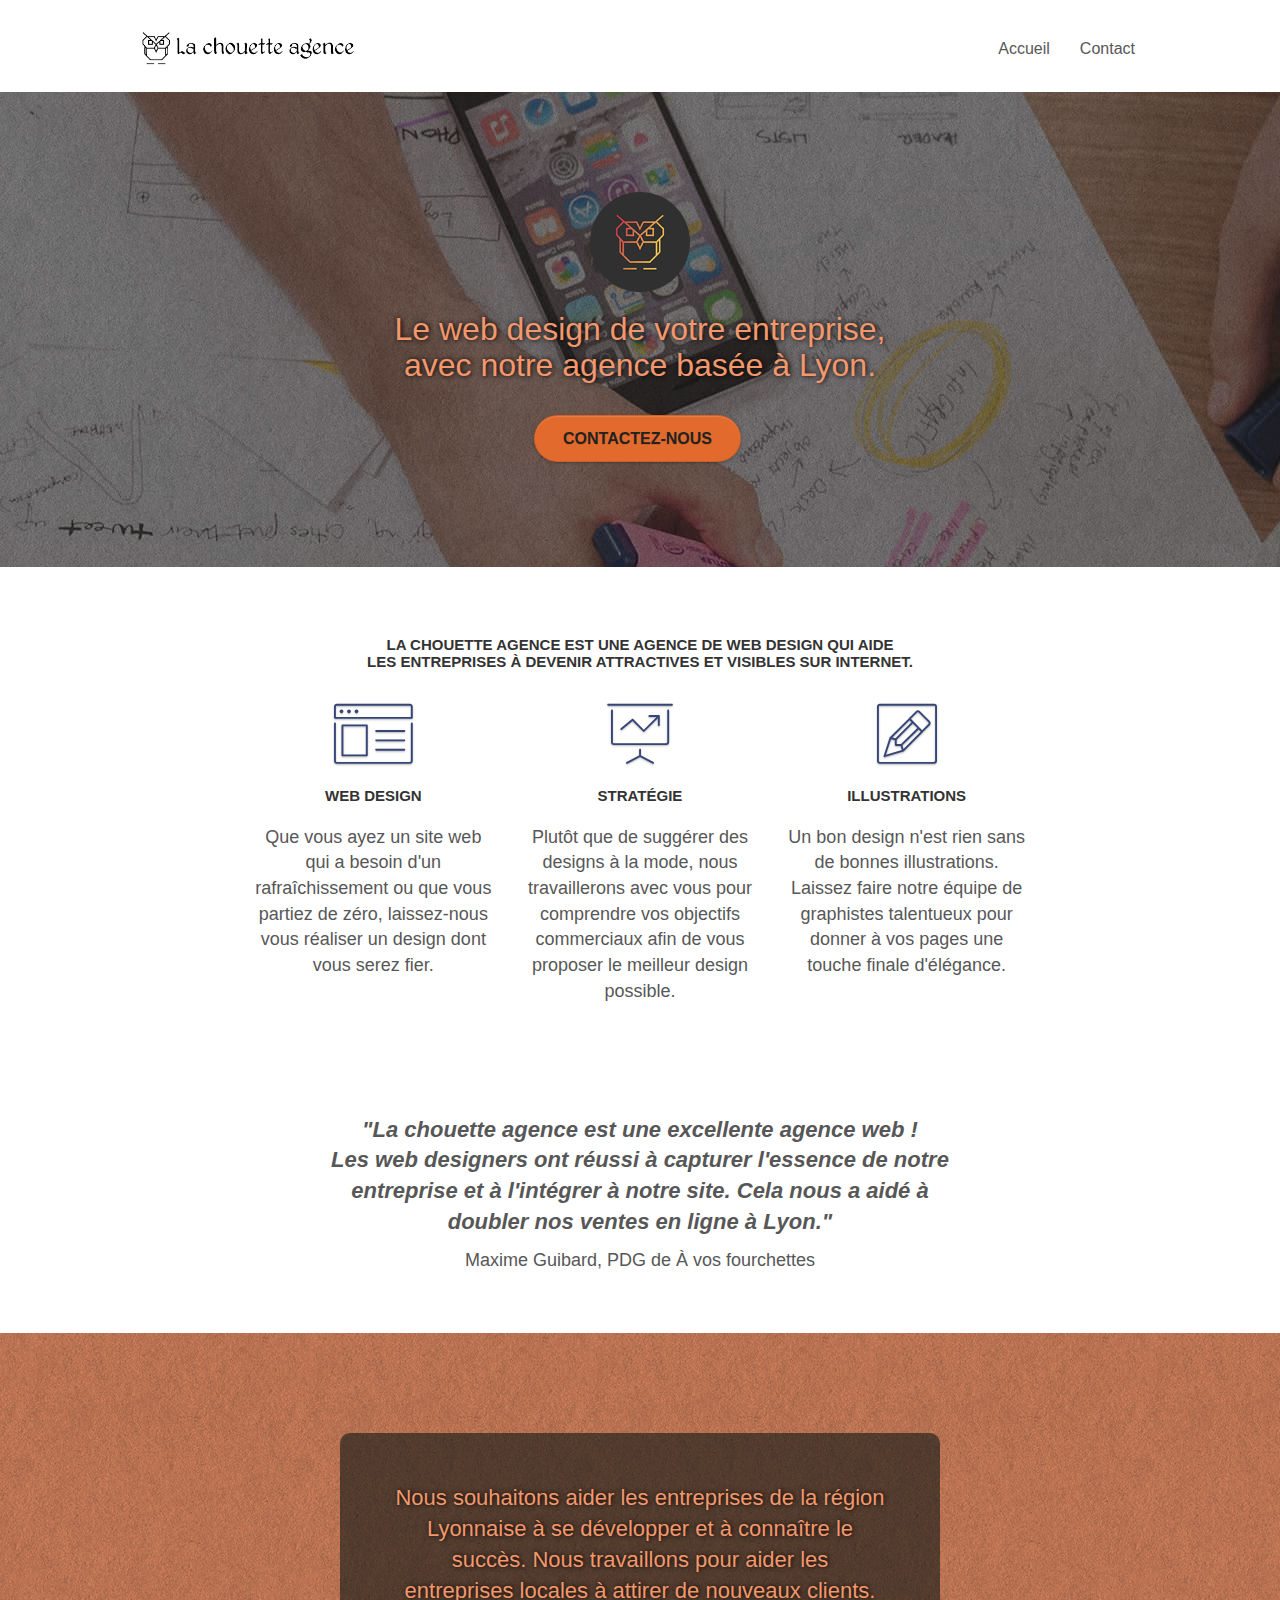
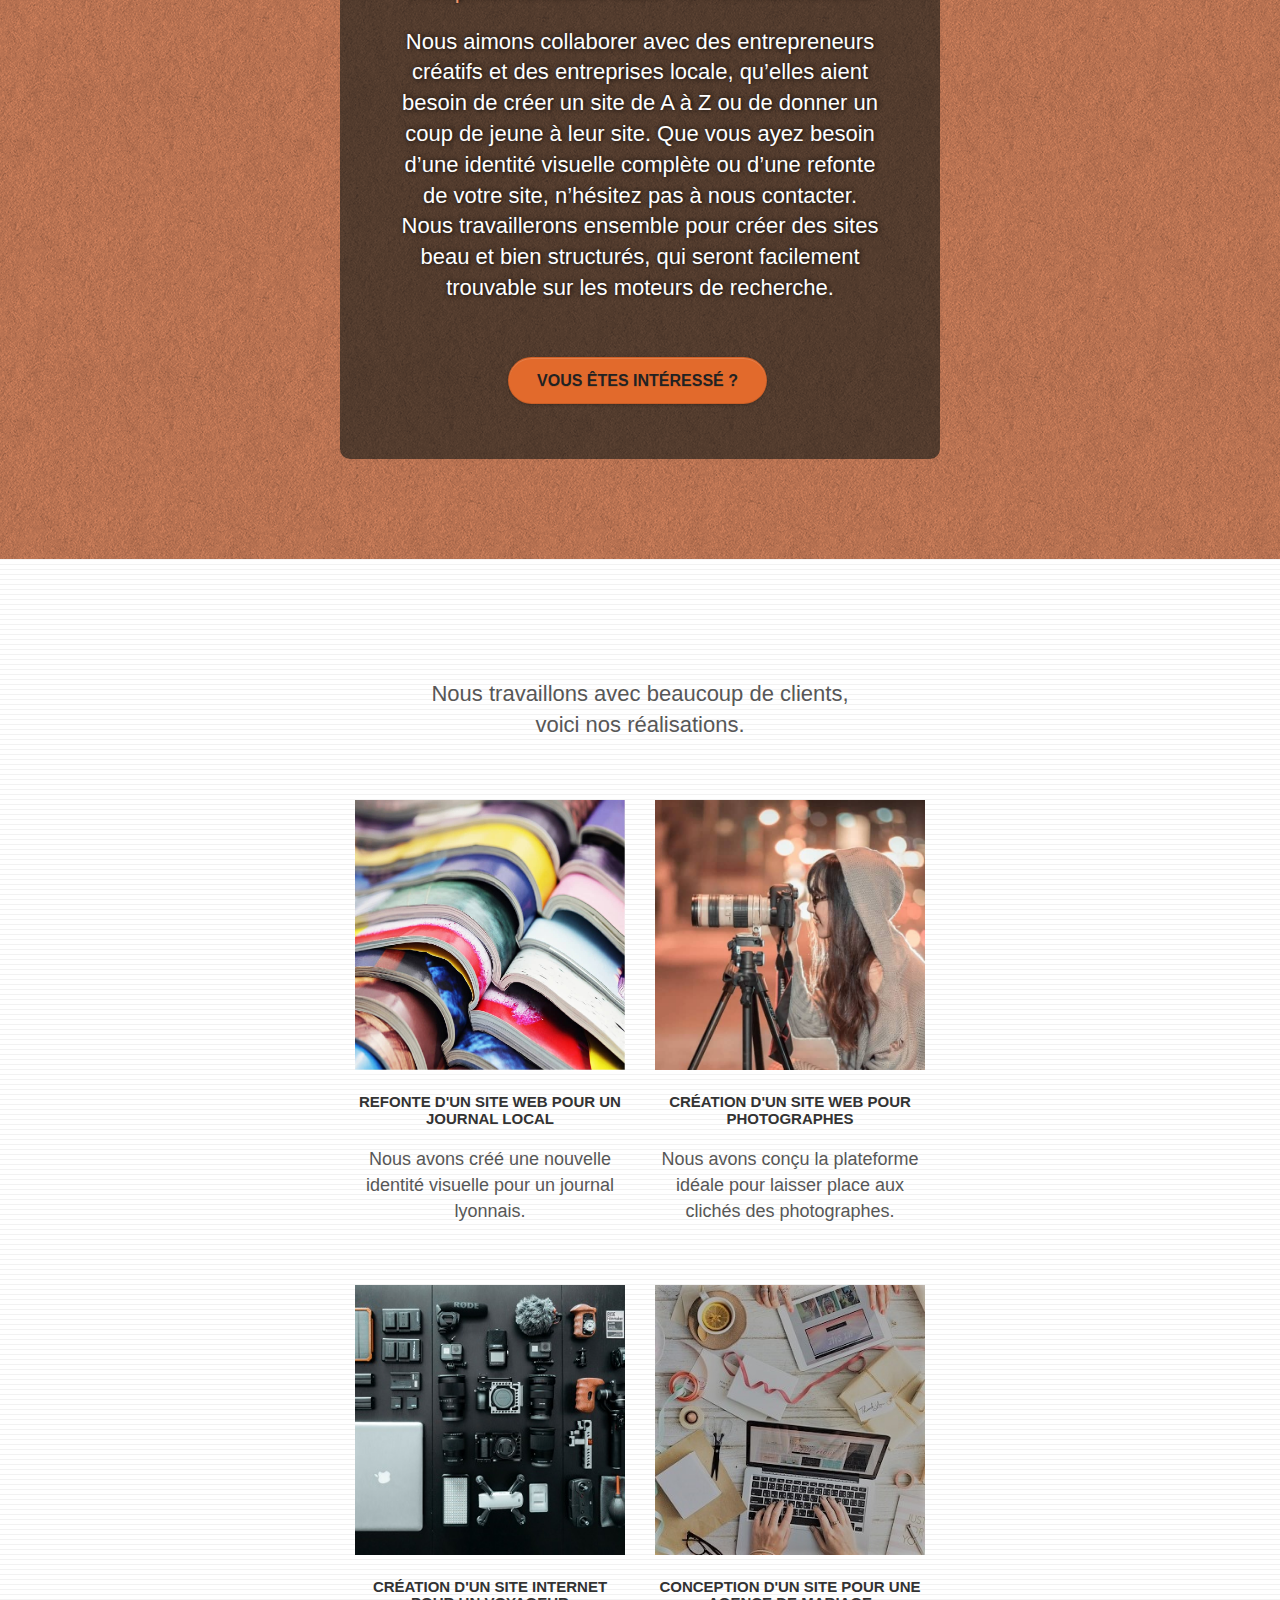
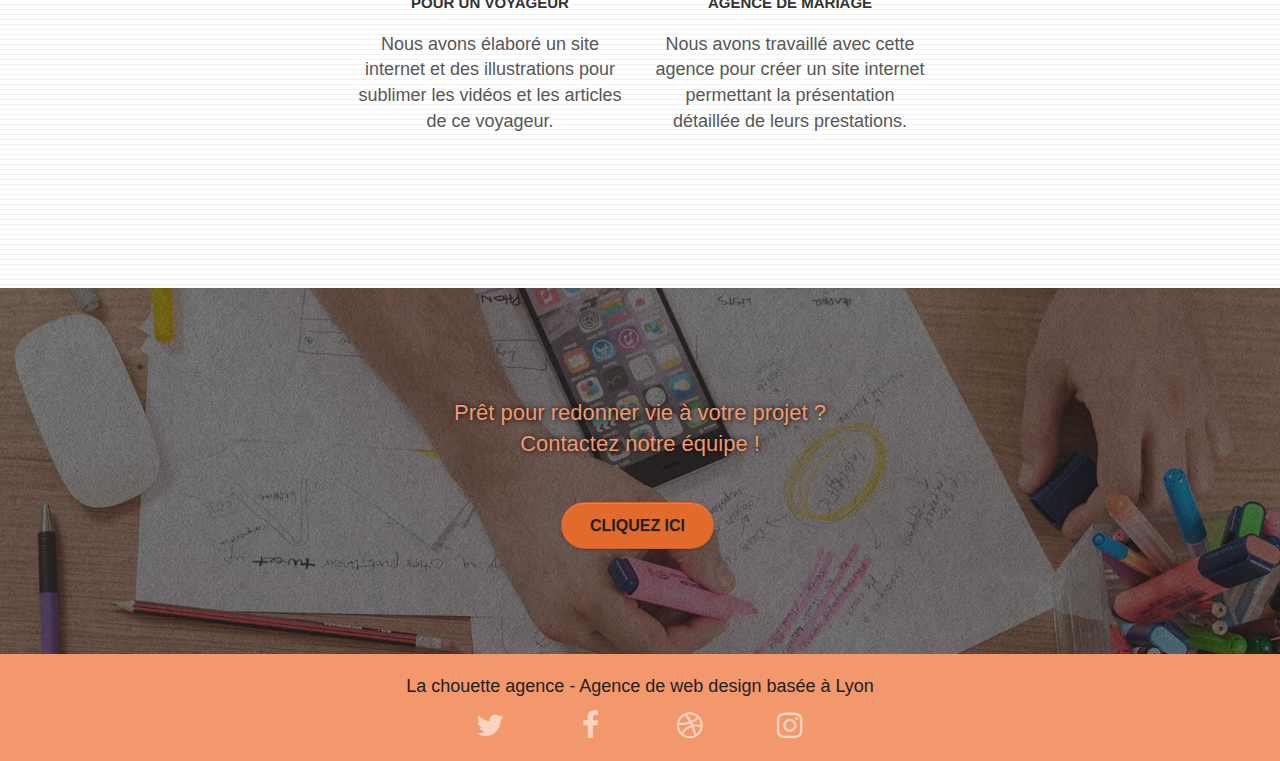
==== version-modif/index.html @ dcb50e71 "1st Commit" ====
<!doctype html>
<html lang="fr">
<head>
    <meta charset="utf-8">
	<title>La chouette agence, entreprise de développement en web design basée à Lyon</title>
    <!-- <meta name="keywords" content="seo, google, site web, site internet, agence design paris, agence design, agence design,agence design,agence design,agence design,agence design,agence design,agence design,agence design"> -->
    <meta name="description" content="Agence de web design basée à Lyon, accompagnant les entreprises locales dans leur développement numérique.">
    <meta name="viewport" content="width=device-width, initial-scale=1.0, viewport-fit=cover">
    
	<link rel="shortcut icon" type="image/png" href="favicon.jpg"> 
	<link rel="stylesheet" type="text/css" href="./css/bootstrap.css">
	<link rel="stylesheet" type="text/css" href="style.css">
	<link rel="stylesheet" type="text/css" href="./css/font-awesome.css">
	<link rel="stylesheet" type="text/css" href="./css/et-line.css">
    
	<script async src="./js-min/jquery-2.1.0.min.js"></script>
	<script async src="./js-min/bootstrap.min.js"></script>
	<script async src="./js-min/blocs.min.js"></script>
	<script defer src="./js-min/jquery.touchSwipe.min.js"></script>
	<script async src="./js-min/gmaps.min.js"></script>
    
<!-- Analytics -->
 
<!-- Analytics END -->
    
</head>
<body>
<!-- Principal conteneur -->
<div class="page-container">
    
<!-- bloc-0 -->
	<header class="bloc bgc-white l-bloc " id="bloc-0">
		<div class="container bloc-sm">
			<nav class="navbar row">
				<div class="navbar-header">
					<a class="navbar-brand" href="index.html"><img src="img-compressed/la-chouette-agence.png" alt="Logo de la chouette agence, accompagnement en web design" height="40" /></a>
				</div>
				<section class="collapse navbar-collapse navbar-1 special-dropdown-nav">
					<ul class="site-navigation nav navbar-nav">
						<li>
							<a href="../version-modif/index.html">Accueil</a>
						</li>
						<li>
							<a href="../version-modif/page2.html">Contact</a>
						</li>
					</ul>
				</section>
			</nav>
		</div>
	</header>
<!-- bloc-0 END -->

<!-- bloc-1-presentation -->
	<article aria-label="bloc-1-presentation" class="bloc bgc-dark-slate-blue bg-banniere d-bloc bg-t-edge bloc-bg-texture texture-paper b-parallax" id="bloc-1-hero">
		<div class="container bloc-lg">
			<div class="row tight-width-whitespace">
				<div class="col-sm-12">
					<img src="../version-modif/img-compressed/logo.png" class="center-block image-resize-mode" width="100" alt="Logo de La chouette agence, web design à Lyon" />
					<h1 class="text-center hero-bloc-text tc-white ">
						Le web design de votre entreprise, <br>
						avec notre agence basée à Lyon.
					</h1>
					<div class="text-center">
						<a href="../version-modif/page2.html" class="btn btn-lg btn-clean btn-rd cta-hero btn-atomic-tangerine" id="cta-hero">Contactez-nous</a>
					</div>
				</div>
			</div>
		</div>
	</article>
<!-- bloc-1-presentation END -->

<!-- bloc-2-services -->
	<article aria-label="bloc-2-services" class="bloc bgc-white l-bloc" id="bloc-2-services">
		<div class="container bloc-md">
			<div class="row">
				<div class="col-sm-12 text-center">
					<h2>
						La chouette agence est une agence de web design qui aide <br> 
						les entreprises à devenir attractives et visibles sur Internet. <br>
					</h2>
					<!-- <img src="img/title.png" alt="agence web, agence web paris, web design paris, stratégie web"/> -->
				</div>
			</div>
			<div class="row voffset-lg med-width-whitespace">
				<section class="col-sm-4">
					<div class="text-center">
						<span class="et-icon-browser sm-shadow icon-dark-slate-blue icons icon-lg"></span>
					</div>
					<h2 class="mg-md text-center">
						Web design
					</h2>
					<p class="text-center ">
						Que vous ayez un site web qui a besoin d'un rafraîchissement ou que vous partiez de zéro, laissez-nous vous réaliser un design dont vous serez fier.
					</p>
				</section>
				<section class="col-sm-4">
					<div class="text-center">
						<span class="et-icon-presentation sm-shadow icon-dark-slate-blue icons icon-lg"></span>
					</div>
					<h2 class="mg-md text-center">
						Stratégie
					</h2>
					<p class="text-center ">
						Plutôt que de suggérer des designs à la mode, nous travaillerons avec vous pour comprendre vos objectifs commerciaux afin de vous proposer le meilleur design possible.<br>
					</p>
				</section>
				<section class="col-sm-4">
					<div class="text-center">
						<span class="et-icon-edit sm-shadow icon-dark-slate-blue icons icon-lg"></span>
					</div>
					<h2 class="mg-md text-center">
						Illustrations
					</h2>
					<p class="text-center ">
						Un bon design n'est rien sans de bonnes illustrations. Laissez faire notre équipe de graphistes talentueux pour donner à vos pages une touche finale d'élégance.
					</p>
				</section>
			</div>
			<div class="row voffset-lg voffset">
				<section class="col-xs-12 col-md-8 col-md-offset-2 text-center">
					<!-- <img alt="agence web, agence web paris, web design paris, stratégie web" src="img/citation.png" /> -->
					<h3 style="font-style: italic; font-weight: 600;">
						"La chouette agence est une excellente agence web ! <br>
						Les web designers ont réussi à capturer l'essence de notre <br>
						entreprise et à l'intégrer à notre site. Cela nous a aidé à <br>
						doubler nos ventes en ligne à Lyon."
					</h3>
					<p>Maxime Guibard, PDG de À vos fourchettes</p>
				</section>
			</div>
		</div>
	</article>
<!-- bloc-2-services END -->

<!-- bloc-3-what-i-do -->
	<article aria-label="bloc-3-what-i-do" class="bloc tc-white bgc-atomic-tangerine bg-presentation d-bloc bloc-bg-texture texture-paper b-parallax" id="bloc-3-what-i-do">
		<div class="container bloc-lg">
			<div class="row tight-width-whitespace black-background">
				<section class="col-sm-12">
					<h3 class="mg-md text-center tc-white">
						Nous souhaitons aider les entreprises de la région Lyonnaise à se développer et à connaître le succès. 
						Nous travaillons pour aider les entreprises locales à attirer de nouveaux clients. <br>
					</h3>
					<h3 class="text-center white">
						Nous aimons collaborer avec des entrepreneurs créatifs et des entreprises locale, 
						qu’elles aient besoin de créer un site de A à Z ou de donner un coup de jeune à leur site. 
						Que vous ayez besoin d’une identité visuelle complète ou d’une refonte de votre site, 
						n’hésitez pas à nous contacter. Nous travaillerons ensemble pour créer des sites beau et 
						bien structurés, qui seront facilement trouvable sur les moteurs de recherche. <br><br>
						<figure class="text-center">
							<a href="../version-modif/page2.html" class="btn btn-lg btn-clean btn-rd cta-hero btn-atomic-tangerine" id="cta-hero">Vous êtes intéressé ?</a>
						</figure>
					</h3>
				</section>
			</div>
		</div>
	</article>
<!-- bloc-3-what-i-do END -->

<!-- bloc-4-portfolio -->
	<article aria-label="bloc-4-portfolio" class="bloc bgc-white bg-lines-h2-bg bg-repeat l-bloc" id="bloc-4-portfolio">
		<div class="container bloc-lg">
			<div class="row">
				<section class="col-sm-12 text-center">
					<!-- <img alt="agence web, agence web paris, web design paris, stratégie web" src="img/title2.png" /> -->
					<h3>Nous travaillons avec beaucoup de clients, <br>
						voici nos réalisations.
					</h3> 
				</section>
			</div>
			<div class="row tight-width-whitespace portfolio-row">
				<section class="col-sm-6">
					<a href="#" data-lightbox="img-compressed/1.jpg" data-gallery-id="gallery-1" data-caption="Refonte d'un site web pour un journal local" data-frame="snapshot-lb"><img src="img-compressed/1.jpg" alt="paris web design logo agence web meilleure agence et refonte site web journal" class="img-responsive portfolio-thumb" /></a>
					<h2 class="mg-md text-center">
						Refonte d'un site web pour un journal local
					</h2>
					<p class="text-center">
						Nous avons créé une nouvelle identité visuelle pour un journal lyonnais.
					</p>
				</section>
				<section class="col-sm-6">
					<a href="#" data-lightbox="img-compressed/2.jpg" data-gallery-id="gallery-1" data-caption="Création d'un site web pour photographes" data-frame="snapshot-lb"><img src="img-compressed/2.jpg" class="img-responsive portfolio-thumb" alt="paris web design logo agence web meilleure agence, Création d'un site web pour photographes" /></a>
					<h2 class="mg-md text-center">
						Création d'un site web pour photographes
					</h2>
					<p class="text-center">
						Nous avons conçu la plateforme idéale pour laisser place aux clichés des photographes.
					</p>
				</section>
			</div>
			<div class="row tight-width-whitespace portfolio-row">
				<section class="col-sm-6">
					<a href="#" data-lightbox="img-compressed/3.bmp" data-gallery-id="gallery-1" data-caption="Création d'un site internet pour un voyageur" data-frame="snapshot-lb"><img src="img-compressed/3.bmp" class="img-responsive portfolio-thumb" alt="paris web design logo agence web meilleure agence, Création d'un site web pour voyageur"/></a>
					<h2 class="mg-md text-center">
						Création d'un site internet pour un voyageur
					</h2>
					<p class="text-center">
						Nous avons élaboré un site internet et des illustrations pour sublimer les vidéos et les articles de ce voyageur.
					</p>
				</section>
				<section class="col-sm-6">
					<a href="#" data-lightbox="img-compressed/4.bmp" data-gallery-id="gallery-1" data-caption="Conception d'un site pour une agence de mariage" data-frame="snapshot-lb"><img src="img-compressed/4.bmp" class="img-responsive portfolio-thumb" alt="paris web design logo agence web meilleure agence, Création d'un site web pour agence de mariage" /></a>
					<h2 class="mg-md text-center">
						Conception d'un site pour une agence de mariage
					</h2>
					<p class="text-center">
						Nous avons travaillé avec cette agence pour créer un site internet permettant la présentation détaillée de leurs prestations.
					</p>
				</section>
			</div>
		</div>
	</article>
<!-- bloc-4-portfolio END -->

<!-- bloc-5-cta -->
	<article aria-label="bloc-5-cta" class="bloc bgc-dark-slate-blue bg-banniere d-bloc bloc-bg-texture texture-paper" id="bloc-5-cta">
		<div class="container bloc-lg">
			<section class="row">
				<h3 class="mg-md text-center tc-white">
					Prêt pour redonner vie à votre projet ? <br>
					Contactez notre équipe !
				</h3>
				<figure class="col-sm-12 text-center">
					<a href="../version modifié/page2.html" class="btn btn-atomic-tangerine btn-clean btn-rd btn-lg cta-hero">Cliquez ici</a>
				</figure>
			</section>
		</div>
	</article>
<!-- bloc-5-cta END -->

<!-- Footer - bloc-8 -->
	<footer class="bloc bgc-atomic-tangerine d-bloc" id="bloc-8">
		<article aria-label="bloc-8" class="container bloc-sm">
			<div class="row">
				<section class="col-sm-12">
					<p class="text-center dark">
						La chouette agence - Agence de web design basée à Lyon
					</p>
					<div class="row row-no-gutters social">
						<figure class="col-sm-3">
							<div class="text-center">
								<a class="social" href="../version modifié/index.html"><span class="fa fa-twitter icon-md"></span></a>
							</div>
						</figure>
						<figure class="col-sm-3">
							<div class="text-center">
								<a class="social" href="../version modifié/index.html"><span class="fa fa-facebook icon-md"></span></a>
							</div>
						</figure>
						<figure class="col-sm-3">
							<div class="text-center">
								<a class="social" href="../version modifié/index.html"><span class="fa fa-dribbble icon-md"></span></a>
							</div>
						</figure>
						<figure class="col-sm-3">
							<div class="text-center">
								<a class="social" href="../version modifié/index.html"><span class="fa fa-instagram icon-md"></span></a>
							</div>
						</figure>
				</section>
			</div>
		</article>
	</footer>
<!-- Footer - bloc-8 END -->

</div>
<!-- Principal conteneur END -->
    

</body>
</html>
---- version-modif/style.css ----
body {
    margin: 0;
    padding: 0;
    background: #FFF;
    overflow-x: hidden;
    -webkit-font-smoothing: antialiased;
    -moz-osx-font-smoothing: grayscale;
}

a,
button {
    transition: all .3s ease-in-out;
    outline: none!important;
}

a:hover {
    text-decoration: none;
    cursor: pointer;
}

/* #page-loading-blocs-notifaction {
    position: fixed;
    top: 0;
    bottom: 0;
    width: 100%;
    z-index: 100000;
    background: #FFFFFF url("img/pageload-spinner.gif") no-repeat center center;
} */

.bloc {
    width: 100%;
    clear: both;
    background: 50% 50% no-repeat;
    padding: 0 50px;
    -webkit-background-size: cover;
    -moz-background-size: cover;
    -o-background-size: cover;
    background-size: cover;
    position: relative;
}

.bloc .container {
    padding-left: 0;
    padding-right: 0;
}

.bloc-lg {
    padding: 100px 50px;
}

.bloc-md {
    padding: 50px;
}

.bloc-sm {
    padding: 20px 50px;
}

.bg-center,
.bg-l-edge,
.bg-r-edge,
.bg-t-edge,
.bg-b-edge,
.bg-tl-edge,
.bg-bl-edge,
.bg-tr-edge,
.bg-br-edge,
.bg-repeat {
    -webkit-background-size: auto!important;
    -moz-background-size: auto!important;
    -o-background-size: auto!important;
    background-size: auto!important;
}

.bg-repeat {
    background: repeat;
}

.bg-t-edge {
    background: top no-repeat;
}

.bloc-bg-texture::before {
    content: "";
    background-size: 2px 2px;
    position: absolute;
    top: 0;
    bottom: 0;
    left: 0;
    right: 0;
}

.texture-paper::before {
    background: url("img-compressed/texture-paper.png");
    background-size: 280px 280px;
}

.b-parallax {
    background-attachment: fixed;
}

.d-bloc {
    color: rgba(255, 255, 255, .7);
}

.d-bloc button:hover {
    color: rgba(255, 255, 255, .9);
}

.d-bloc .icon-round,
.d-bloc .icon-square,
.d-bloc .icon-rounded,
.d-bloc .icon-semi-rounded-a,
.d-bloc .icon-semi-rounded-b {
    border-color: rgba(255, 255, 255, .9);
}

.d-bloc .divider-h span {
    border-color: rgba(255, 255, 255, .2);
}

.d-bloc .a-btn,
.d-bloc .navbar a,
.d-bloc .navbar-brand,
.d-bloc a .icon-sm,
.d-bloc a .icon-md,
.d-bloc a .icon-lg,
.d-bloc a .icon-xl,
.d-bloc h1 a,
.d-bloc h2 a,
.d-bloc h3 a,
.d-bloc h4 a,
.d-bloc h5 a,
.d-bloc h6 a,
.d-bloc p a {
    color: rgba(255, 255, 255, .6);
}

.d-bloc .a-btn:hover,
.d-bloc .navbar a:hover,
.d-bloc .navbar-brand:hover,
.d-bloc a:hover .icon-sm,
.d-bloc a:hover .icon-md,
.d-bloc a:hover .icon-lg,
.d-bloc a:hover .icon-xl,
.d-bloc h1 a:hover,
.d-bloc h2 a:hover,
.d-bloc h3 a:hover,
.d-bloc h4 a:hover,
.d-bloc h5 a:hover,
.d-bloc h6 a:hover,
.d-bloc p a:hover {
    color: rgba(255, 255, 255, 1);
}

.d-bloc .navbar-toggle .icon-bar {
    background: rgba(255, 255, 255, 1);
}

.d-bloc .btn-wire,
.d-bloc .btn-wire:hover {
    color: rgba(255, 255, 255, 1);
    border-color: rgba(255, 255, 255, 1);
}

.d-bloc .panel {
    color: rgba(0, 0, 0, .5);
}

.d-bloc .panel button:hover {
    color: rgba(0, 0, 0, .7);
}

.d-bloc .panel icon {
    border-color: rgba(0, 0, 0, .7);
}

.d-bloc .panel .divider-h span {
    border-color: rgba(0, 0, 0, .1);
}

.d-bloc .panel .a-btn {
    color: rgba(0, 0, 0, .6);
}

.d-bloc .panel .a-btn:hover {
    color: rgba(0, 0, 0, 1);
}

.d-bloc .panel .btn-wire,
.d-bloc .panel .btn-wire:hover {
    color: rgba(0, 0, 0, .7);
    border-color: rgba(0, 0, 0, .3);
}

.d-bloc .panel,
.l-bloc {
    color: rgba(0, 0, 0, .5);
}

.d-bloc .panel button:hover,
.l-bloc button:hover {
    color: rgba(0, 0, 0, .7);
}

.l-bloc .icon-round,
.l-bloc .icon-square,
.l-bloc .icon-rounded,
.l-bloc .icon-semi-rounded-a,
.l-bloc .icon-semi-rounded-b {
    border-color: rgba(0, 0, 0, .7);
}

.d-bloc .panel .divider-h span,
.l-bloc .divider-h span {
    border-color: rgba(0, 0, 0, .1);
}

.d-bloc .panel .a-btn,
.l-bloc .a-btn,
.l-bloc .navbar a,
.l-bloc .navbar-brand,
.l-bloc a .icon-sm,
.l-bloc a .icon-md,
.l-bloc a .icon-lg,
.l-bloc a .icon-xl,
.l-bloc h1 a,
.l-bloc h2 a,
.l-bloc h3 a,
.l-bloc h4 a,
.l-bloc h5 a,
.l-bloc h6 a,
.l-bloc p a {
    color: rgba(0, 0, 0, .6);
}

.d-bloc .panel .a-btn:hover,
.l-bloc .a-btn:hover,
.l-bloc .navbar a:hover,
.l-bloc .navbar-brand:hover,
.l-bloc a:hover .icon-sm,
.l-bloc a:hover .icon-md,
.l-bloc a:hover .icon-lg,
.l-bloc a:hover .icon-xl,
.l-bloc h1 a:hover,
.l-bloc h2 a:hover,
.l-bloc h3 a:hover,
.l-bloc h4 a:hover,
.l-bloc h5 a:hover,
.l-bloc h6 a:hover,
.l-bloc p a:hover {
    color: rgba(0, 0, 0, 1);
}

.l-bloc .navbar-toggle .icon-bar {
    color: rgba(0, 0, 0, .6);
}

.d-bloc .panel .btn-wire,
.d-bloc .panel .btn-wire:hover,
.l-bloc .btn-wire,
.l-bloc .btn-wire:hover {
    color: rgba(0, 0, 0, .7);
    border-color: rgba(0, 0, 0, .3);
}

.voffset {
    margin-top: 30px;
}

.voffset-lg {
    margin-top: 80px;
}

.row-no-gutters {
    margin-right: 0;
    margin-left: 0;
}

.row.row-no-gutters > [class^="col-"],
.row.row-no-gutters > [class*=" col-"] {
    padding-right: 0;
    padding-left: 0;
}

#bloc-1-hero h1 {
    font-size: 32px;
}

.navbar {
    margin-bottom: 0;
    z-index: 1;
}

.navbar-brand {
    height: auto;
    padding: 3px 15px;
    font-size: 25px;
    font-weight: normal;
    font-weight: 600;
    line-height: 44px;
}

.navbar-brand img {
    max-height: 200px;
    margin: 0 5px 0 0;
    display: inline;
}

.navbar-brand img[src$=svg] {
    min-width: 100px;
}

.nav-center .navbar-brand img {
    margin: 0;
}

.navbar .nav {
    padding-top: 2px;
    margin-right: -16px;
    float: right;
    z-index: 1;
}

.nav > li {
    float: left;
    margin-top: 4px;
    font-size: 16px;
}

.navbar-nav .open .dropdown-menu > li > a {
    text-align: inherit;
}

.nav > li a:hover,
.nav > li a:focus {
    background: transparent;
}

.navbar-toggle {
    margin: 10px 10px 0 0;
    border: 0px;
}

.navbar-toggle:hover {
    background: transparent!important;
}

.navbar-toggle .icon-bar {
    background-color: rgba(0, 0, 0, .5);
    width: 26px;
}

.nav-invert .navbar .nav {
    float: left;
}

.nav-invert .navbar-header,
.nav-invert .navbar-brand {
    float: right;
    position: relative;
    z-index: 2;
}

@media (min-width: 768px) {
    .site-navigation {
        position: absolute;
        top: 50%;
        right: 20px;
        transform: translate(0, -50%);
        -webkit-transform: translateY(-50%);
    }
    .nav > li .dropdown-menu a,
    .nav > li .dropdown-menu a:hover {
        color: #484848;
    }
    .nav-invert .site-navigation {
        left: 0;
        right: 0;
    }
    .nav-center {
        text-align: center;
    }
    .nav-center .navbar-header {
        width: 100%;
    }
    .nav-center .navbar-header,
    .nav-center .navbar-brand,
    .nav-center .nav > li {
        float: none;
        display: inline-block;
    }
    .nav-center .site-navigation {
        position: relative;
        width: 100%;
        right: 0;
        margin-right: 0px;
        margin-top: 20px;
    }
    .nav-center.mini-nav .navbar-toggle {
        float: none;
        margin: 10px auto 0;
    }
}

.nav > li > .dropdown a {
    background: none!important;
    display: block;
    padding: 14px 15px;
}

nav .caret {
    margin: 0 5px;
}

.dropdown-menu .dropdown-menu {
    top: -8px;
    left: 100%;
}

.dropdown-menu .dropmenu-flow-right {
    top: 100%;
    left: 0;
    margin-left: -1px;
    border-top-left-radius: 0;
    border-top-right-radius: 0;
}

.dropdown-menu .dropdown span {
    border: 4px solid black;
    border-top-color: transparent;
    border-right-color: transparent;
    border-bottom-color: transparent;
    margin: 6px -5px 0 0!important;
    float: right;
}

.mg-md {
    margin-top: 10px;
    margin-bottom: 20px;
}

.mg-lg {
    margin-top: 10px;
    margin-bottom: 40px;
}

.btn {
    margin: 0 5px 5px 0;
}

.btn.pull-right {
    margin: 0 0 5px 5px;
}

.btn-d,
.btn-d:hover,
.btn-d:focus {
    color: #FFF;
    background: rgba(0, 0, 0, .3);
}

button {
    outline: none!important;
}

.btn-rd {
    border-radius: 40px;
}

.btn-clean {
    border: 1px solid rgba(0, 0, 0, .08);
    border-bottom-color: rgba(0, 0, 0, .1);
    text-shadow: 0 1px 0 rgba(0, 0, 1, .1);
    box-shadow: 0 1px 3px rgba(0, 0, 1, .25), inset 0 1px 0 0 rgba(255, 255, 255, .15);
}

.icon-md {
    font-size: 30px!important;
}

.icon-lg {
    font-size: 60px!important;
}

.sm-shadow {
    text-shadow: 0 1px 2px rgba(0, 0, 0, .3);
}

.panel-sq,
.panel-sq .panel-heading,
.panel-sq .panel-footer {
    border-radius: 0;
}

.panel-rd {
    border-radius: 30px;
}

.panel-rd .panel-heading {
    border-radius: 29px 29px 0 0;
}

.panel-rd .panel-footer {
    border-radius: 0 0 29px 29px;
}

.form-control {
    border-color: rgba(0, 0, 0, .1);
    box-shadow: none;
}

.scrollToTop {
    width: 40px;
    height: 40px;
    position: fixed;
    bottom: 20px;
    right: 20px;
    opacity: 0;
    z-index: 500;
    transition: all .3s ease-in-out;
}

.scrollToTop span {
    margin-top: 6px;
}

.showScrollTop {
    font-size: 14px;
    opacity: 1;
}

a[data-lightbox] {
    position: relative;
    display: block;
    text-align: center;
}

a[data-lightbox]:hover::before {
    content: "+";
    font-family: "HelveticaNeue-Light", "Helvetica Neue Light", "Helvetica Neue", Helvetica, Arial;
    font-size: 32px;
    width: 50px;
    height: 50px;
    margin-left: -25px;
    border-radius: 50%;
    background: rgba(0, 0, 0, .6);
    color: #FFF;
    font-weight: 100;
    z-index: 1;
    position: absolute;
    top: 50%;
    transform: translateY(-50%);
    -webkit-transform: translateY(-50%);
}

a[data-lightbox]:hover img {
    opacity: 0.6;
    -webkit-animation-fill-mode: none;
    animation-fill-mode: none;
}

#lightbox-modal {
    display: flex;
    align-items: center;
}

#lightbox-modal .modal-dialog {
    width: 90%;
    max-width: 900px;
    margin: 0 auto 0;
}

#lightbox-modal .modal-dialog img {
    max-height: 90vh;
    margin: 0 auto;
}

.lightbox-caption {
    padding: 20px;
    color: #FFF;
    background: rgba(0, 0, 0, .5);
    position: absolute;
    left: 15px;
    right: 15px;
    bottom: 5px;
}

.close-lightbox {
    color: #FFF;
    font-size: 30px;
    position: absolute;
    top: 20px;
    right: 20px;
    z-index: 20;
    background: rgba(0, 0, 0, .5);
    border: none;
    line-height: 30px;
    padding: 0 9px 5px;
    opacity: 0.3;
}

.close-lightbox:hover,
.next-lightbox:hover,
.prev-lightbox:hover {
    opacity: 1.0;
    color: #FFF;
}

.next-lightbox,
.prev-lightbox {
    font-size: 20px;
    color: rgba(255, 255, 255, .9);
    background: rgba(0, 0, 0, .5);
    transition: all .2s ease-in-out;
    position: absolute;
    top: 45%;
    z-index: 1;
    opacity: 0.4;
}

.next-lightbox {
    padding: 6px 8px 1px 13px;
    right: 25px;
}

.prev-lightbox {
    padding: 6px 13px 1px 10px;
    left: 25px;
}

.snapshot-lb .modal-body {
    padding-bottom: 45px;
}

.snapshot-lb .lightbox-caption {
    padding: 0;
    color: rgba(0, 0, 0, .5);
    background: none;
}

h1,
h2,
h3,
h4,
h5,
h6,
p,
label,
.btn,
a {
    font-family: "helvetica";
    font-weight: 500;
    color: #575757!important;
}

.container {
    max-width: 1000px;
}

.hero-bloc-text {
    font-size: 38px;
}

.hero-bloc-text-sub {
    font-size: 36px;
}

.statement-bloc-text {
    line-height: 26px;
    font-style: italic;
    font-size: 20px;
    text-align: center;
    font-weight: lighter;
    max-width: 520px;
    margin: auto auto auto auto;
}

p {
    font-size: 18px;
}

.tight-width-whitespace {
    max-width: 600px;
    margin: auto auto auto auto;
}

.h1 {
    font-size: 20px;
    font-family: "Open Sans";
}

#cta-hero {
    margin-top: 22px;
    color: #222222!important;
    text-transform: uppercase;
    padding: 12px 28px 12px 28px;
    font-size: 16px;
    font-weight: 700;
}

.cta-hero {
    margin-top: 22px;
    color: #000000!important;
    text-transform: uppercase;
    padding: 12px 28px 12px 28px;
    font-size: 16px;
    font-weight: 700;
}

.social {
    max-width: 400px;
    margin: auto auto auto auto;
}

h3 {
    font-size: 22px;
    line-height: 1.4em;
}

h2 {
    font-size: 15px;
    text-transform: uppercase;
    font-weight: 700;
    color: #333333!important;
}

.med-width-whitespace {
    max-width: 800px;
    margin: auto auto auto auto;
    box-shadow: 0px 0px 0px #000000;
}

h1 {
    color: #333333!important;
    text-shadow: #000 1px 0 10px;
}

h4 {
    color: #333333!important;
}

.icons {
    margin-bottom: 14px;
    margin-top: 24px;
}

.white {
    color: #FFFFFF!important;
}

.dark {
    color:#222222!important;
}

.portfolio-thumb {
    margin-bottom: 24px;
}

.portfolio-row {
    margin-bottom: 44px;
    margin-top: 50px;
}

.avatar {
    box-shadow: 0px 4px 9px rgba(0, 0, 0, 0.3);
}

.black-background {
    background-color: rgba(51, 48, 42, 0.7);
    padding: 40px 40px 40px 40px;
    border-radius: 1rem;
}

/* .bold-link {
    font-weight: 900;
    text-decoration: underline!important;
} */

.bgc-white {
    background-color: #FFFFFF;
}

.bgc-dark-slate-blue {
    background-color: #364577;
}

.bgc-atomic-tangerine {
    background-color: #F3976C;
}

.tc-white {
    color: #F3976C!important;
    text-shadow: #000 1px 0 5px;
    position: relative;
}

.btn-atomic-tangerine {
    background: #E26A2C;
    /* box-shadow: 0px 0px 5px 0px rgb(53, 53, 53); */
    color: #222222!important;
}

.btn-atomic-tangerine:hover {
    background: #F3976C!important;
    color: #222222!important;
    box-shadow: 0px 0px 10px 1px rgb(53, 53, 53);
}

.ltc-white {
    color: #FFFFFF!important;
}

.ltc-white:hover {
    color: #cccccc!important;
}

.ltc-atomic-tangerine {
    color: #F3976C!important;
}

.ltc-atomic-tangerine:hover {
    color: #c27956!important;
}

.icon-dark-slate-blue {
    color: #364577!important;
    border-color: #364577!important;
}

.bg-dots-bg {
    background-image: url("img-compressed/dots-bg.png");
}

.bg-lines-h2-bg {
    background-image: url("img-compressed/lines-h2-bg.png");
}

.bg-banniere {
    background-image: url("img-compressed/la-chouette-agence-banniere.jpg");
}

.bg-presentation {
    background-image: url("img-compressed/image-de-presentation.bmp");
}

@media (max-width: 1024px) {
    .bloc {
        padding-left: 20px;
        padding-right: 20px;
    }
    .bloc.full-width-bloc,
    .bloc-tile-2.full-width-bloc .container,
    .bloc-tile-3.full-width-bloc .container,
    .bloc-tile-4.full-width-bloc .container {
        padding-left: 0;
        padding-right: 0;
    }
}

@media (max-width: 992px) and (min-width: 768px) {
    .navbar .nav {
        max-width: 80%
    }
    .nav-center.navbar .nav {
        max-width: 100%
    }
}

@media only screen and (min-device-width: 768px) and (max-device-width: 1024px) and (orientation: landscape) {
    .b-parallax {
        background-attachment: scroll;
    }
}

@media only screen and (min-device-width: 1024px) and (max-device-width: 1366px) and (-webkit-min-device-pixel-ratio: 1.5) {
    .b-parallax {
        background-attachment: scroll;
    }
}

@media (max-width: 991px) {
    .container {
        width: 100%;
    }
    .b-parallax {
        background-attachment: scroll;
    }
    .page-container,
    #hero-bloc {
        overflow-x: hidden;
        position: relative;
    }
    .bloc {
        padding-left: constant(safe-area-inset-left);
        padding-right: constant(safe-area-inset-right);
    }
    .bloc-group,
    .bloc-group .bloc {
        display: block;
        width: 100%;
    }
    .bloc-fill-screen .fill-bloc-top-edge,
    .bloc-fill-screen .fill-bloc-bottom-edge {
        padding: 0 20px;
        padding-left: constant(safe-area-inset-left);
        padding-right: constant(safe-area-inset-right);
    }
}

@media (max-width: 767px) {
    .page-container {
        overflow-x: hidden;
        position: relative;
    }
    h1,
    h2,
    h3,
    h4,
    h5,
    h6,
    p,
    #disqus_thread {
        padding-left: 30px!important;
        padding-right: 30px!important;
    }
    .b-parallax {
        background-attachment: scroll;
    }
    .navbar .nav {
        padding-top: 0;
        border-top: 1px solid rgba(0, 0, 0, .2);
        float: none!important;
    }
    .navbar.row {
        display: grid;
        grid-template-columns: repeat(3,1fr);
        margin-left: 0;
        margin-right: 0;
    }
    .site-navigation {
        position: inherit;
        transform: none;
        -webkit-transform: none;
        -ms-transform: none;
    }
    .nav > li {
        margin-top: 0;
        border-bottom: 1px solid rgba(0, 0, 0, .1);
        background: rgba(0, 0, 0, .05);
        text-align: left;
        padding-left: 15px;
        width: 100%;
    }
    .nav > li:hover {
        background: rgba(0, 0, 0, .08);
    }
    .dropdown .dropdown a .caret {
        float: none;
        margin: 5px 0 0 10px!important;
        border: 4px solid black;
        border-bottom-color: transparent;
        border-right-color: transparent;
        border-left-color: transparent;
    }
    #hero-bloc .navbar .nav {
        background: rgba(0, 0, 0, .8);
    }
    #hero-bloc .navbar .nav a {
        color: rgba(255, 255, 255, .6);
    }
    .hero {
        padding: 50px 0;
    }
    .hero-nav {
        left: -1px;
        right: -1px;
    }
    .navbar-collapse {
        padding: 0;
        overflow-x: hidden;
        -webkit-box-shadow: none;
        box-shadow: none;
    }

    .navbar-brand img {
        max-height: 40px;
        width: auto;
    }
    .nav-invert .navbar-header {
        float: none;
        width: 100%;
    }
    .nav-invert .navbar-toggle {
        float: left;
        margin-left: 10px;
    }
    .bloc {
        padding-left: 0;
        padding-right: 0;
    }
    .bloc-xxl,
    .bloc-xl,
    .bloc-lg {
        padding: 40px 0;
    }
    .bloc-sm,
    .bloc-md {
        padding-left: 0;
        padding-right: 0;
    }
    .bloc-tile-2 .container,
    .bloc-tile-3 .container,
    .bloc-tile-4 .container,
    .bloc-fill-screen .fill-bloc-top-edge,
    .bloc-fill-screen .fill-bloc-bottom-edge {
        padding-left: 0;
        padding-right: 0;
    }
    .a-block {
        padding: 0 10px;
    }
    .btn-dwn {
        display: none;
    }
    .voffset {
        margin-top: 5px;
    }
    .voffset-md {
        margin-top: 20px;
    }
    .voffset-lg {
        margin-top: 30px;
    }
    form {
        padding: 5px;
    }
    .close-lightbox {
        display: inline-block;
    }
    .blocsapp-device-iphone5 {
        background-size: 216px 425px;
        padding-top: 60px;
        width: 216px;
        height: 425px;
    }
    .blocsapp-device-iphone5 img {
        width: 180px;
        height: 320px;
    }

    .bloc-mob-center-text {
        text-align: center;
    }

    .social {
        display: flex;
        justify-content: center;
        flex-direction: row;
        gap: 4rem;
    }

}

/* @media (max-width: 400px) {
    .bloc {
        padding-left: 0;
        padding-right: 0;
    }
} */

/* @media (max-width: 767px) {
    .bloc-mob-center-text {
        text-align: center;
    }
} */
---- version-modif/css/et-line.css ----
@font-face {
    font-family: et-line;
    src: url(../fonts/et-line.eot);
    src: url(../fonts/et-line.eot?#iefix) format('embedded-opentype'), url(../fonts/et-line.woff) format('woff'), url(../fonts/et-line.ttf) format('truetype'), url(../fonts/et-line.svg#et-line) format('svg');
    font-weight: 400;
    font-style: normal
}

.et-icon-adjustments,
.et-icon-alarmclock,
.et-icon-anchor,
.et-icon-aperture,
.et-icon-attachment,
.et-icon-bargraph,
.et-icon-basket,
.et-icon-beaker,
.et-icon-bike,
.et-icon-book-open,
.et-icon-briefcase,
.et-icon-browser,
.et-icon-calendar,
.et-icon-camera,
.et-icon-caution,
.et-icon-chat,
.et-icon-circle-compass,
.et-icon-clipboard,
.et-icon-clock,
.et-icon-cloud,
.et-icon-compass,
.et-icon-desktop,
.et-icon-dial,
.et-icon-document,
.et-icon-documents,
.et-icon-download,
.et-icon-dribbble,
.et-icon-edit,
.et-icon-envelope,
.et-icon-expand,
.et-icon-facebook,
.et-icon-flag,
.et-icon-focus,
.et-icon-gears,
.et-icon-genius,
.et-icon-gift,
.et-icon-global,
.et-icon-globe,
.et-icon-googleplus,
.et-icon-grid,
.et-icon-happy,
.et-icon-hazardous,
.et-icon-heart,
.et-icon-hotairballoon,
.et-icon-hourglass,
.et-icon-key,
.et-icon-laptop,
.et-icon-layers,
.et-icon-lifesaver,
.et-icon-lightbulb,
.et-icon-linegraph,
.et-icon-linkedin,
.et-icon-lock,
.et-icon-magnifying-glass,
.et-icon-map,
.et-icon-map-pin,
.et-icon-megaphone,
.et-icon-mic,
.et-icon-mobile,
.et-icon-newspaper,
.et-icon-notebook,
.et-icon-paintbrush,
.et-icon-paperclip,
.et-icon-pencil,
.et-icon-phone,
.et-icon-picture,
.et-icon-pictures,
.et-icon-piechart,
.et-icon-presentation,
.et-icon-pricetags,
.et-icon-printer,
.et-icon-profile-female,
.et-icon-profile-male,
.et-icon-puzzle,
.et-icon-quote,
.et-icon-recycle,
.et-icon-refresh,
.et-icon-ribbon,
.et-icon-rss,
.et-icon-sad,
.et-icon-scissors,
.et-icon-scope,
.et-icon-search,
.et-icon-shield,
.et-icon-speedometer,
.et-icon-strategy,
.et-icon-streetsign,
.et-icon-tablet,
.et-icon-target,
.et-icon-telescope,
.et-icon-toolbox,
.et-icon-tools,
.et-icon-tools-2,
.et-icon-trophy,
.et-icon-tumblr,
.et-icon-twitter,
.et-icon-upload,
.et-icon-video,
.et-icon-wallet,
.et-icon-wine {
    font-family: et-line;
    speak: none;
    font-style: normal;
    font-weight: 400;
    font-variant: normal;
    text-transform: none;
    line-height: 1;
    -webkit-font-smoothing: antialiased;
    -moz-osx-font-smoothing: grayscale;
    display: inline-block
}

.et-icon-mobile:before {
    content: "\e000"
}

.et-icon-laptop:before {
    content: "\e001"
}

.et-icon-desktop:before {
    content: "\e002"
}

.et-icon-tablet:before {
    content: "\e003"
}

.et-icon-phone:before {
    content: "\e004"
}

.et-icon-document:before {
    content: "\e005"
}

.et-icon-documents:before {
    content: "\e006"
}

.et-icon-search:before {
    content: "\e007"
}

.et-icon-clipboard:before {
    content: "\e008"
}

.et-icon-newspaper:before {
    content: "\e009"
}

.et-icon-notebook:before {
    content: "\e00a"
}

.et-icon-book-open:before {
    content: "\e00b"
}

.et-icon-browser:before {
    content: "\e00c"
}

.et-icon-calendar:before {
    content: "\e00d"
}

.et-icon-presentation:before {
    content: "\e00e"
}

.et-icon-picture:before {
    content: "\e00f"
}

.et-icon-pictures:before {
    content: "\e010"
}

.et-icon-video:before {
    content: "\e011"
}

.et-icon-camera:before {
    content: "\e012"
}

.et-icon-printer:before {
    content: "\e013"
}

.et-icon-toolbox:before {
    content: "\e014"
}

.et-icon-briefcase:before {
    content: "\e015"
}

.et-icon-wallet:before {
    content: "\e016"
}

.et-icon-gift:before {
    content: "\e017"
}

.et-icon-bargraph:before {
    content: "\e018"
}

.et-icon-grid:before {
    content: "\e019"
}

.et-icon-expand:before {
    content: "\e01a"
}

.et-icon-focus:before {
    content: "\e01b"
}

.et-icon-edit:before {
    content: "\e01c"
}

.et-icon-adjustments:before {
    content: "\e01d"
}

.et-icon-ribbon:before {
    content: "\e01e"
}

.et-icon-hourglass:before {
    content: "\e01f"
}

.et-icon-lock:before {
    content: "\e020"
}

.et-icon-megaphone:before {
    content: "\e021"
}

.et-icon-shield:before {
    content: "\e022"
}

.et-icon-trophy:before {
    content: "\e023"
}

.et-icon-flag:before {
    content: "\e024"
}

.et-icon-map:before {
    content: "\e025"
}

.et-icon-puzzle:before {
    content: "\e026"
}

.et-icon-basket:before {
    content: "\e027"
}

.et-icon-envelope:before {
    content: "\e028"
}

.et-icon-streetsign:before {
    content: "\e029"
}

.et-icon-telescope:before {
    content: "\e02a"
}

.et-icon-gears:before {
    content: "\e02b"
}

.et-icon-key:before {
    content: "\e02c"
}

.et-icon-paperclip:before {
    content: "\e02d"
}

.et-icon-attachment:before {
    content: "\e02e"
}

.et-icon-pricetags:before {
    content: "\e02f"
}

.et-icon-lightbulb:before {
    content: "\e030"
}

.et-icon-layers:before {
    content: "\e031"
}

.et-icon-pencil:before {
    content: "\e032"
}

.et-icon-tools:before {
    content: "\e033"
}

.et-icon-tools-2:before {
    content: "\e034"
}

.et-icon-scissors:before {
    content: "\e035"
}

.et-icon-paintbrush:before {
    content: "\e036"
}

.et-icon-magnifying-glass:before {
    content: "\e037"
}

.et-icon-circle-compass:before {
    content: "\e038"
}

.et-icon-linegraph:before {
    content: "\e039"
}

.et-icon-mic:before {
    content: "\e03a"
}

.et-icon-strategy:before {
    content: "\e03b"
}

.et-icon-beaker:before {
    content: "\e03c"
}

.et-icon-caution:before {
    content: "\e03d"
}

.et-icon-recycle:before {
    content: "\e03e"
}

.et-icon-anchor:before {
    content: "\e03f"
}

.et-icon-profile-male:before {
    content: "\e040"
}

.et-icon-profile-female:before {
    content: "\e041"
}

.et-icon-bike:before {
    content: "\e042"
}

.et-icon-wine:before {
    content: "\e043"
}

.et-icon-hotairballoon:before {
    content: "\e044"
}

.et-icon-globe:before {
    content: "\e045"
}

.et-icon-genius:before {
    content: "\e046"
}

.et-icon-map-pin:before {
    content: "\e047"
}

.et-icon-dial:before {
    content: "\e048"
}

.et-icon-chat:before {
    content: "\e049"
}

.et-icon-heart:before {
    content: "\e04a"
}

.et-icon-cloud:before {
    content: "\e04b"
}

.et-icon-upload:before {
    content: "\e04c"
}

.et-icon-download:before {
    content: "\e04d"
}

.et-icon-target:before {
    content: "\e04e"
}

.et-icon-hazardous:before {
    content: "\e04f"
}

.et-icon-piechart:before {
    content: "\e050"
}

.et-icon-speedometer:before {
    content: "\e051"
}

.et-icon-global:before {
    content: "\e052"
}

.et-icon-compass:before {
    content: "\e053"
}

.et-icon-lifesaver:before {
    content: "\e054"
}

.et-icon-clock:before {
    content: "\e055"
}

.et-icon-aperture:before {
    content: "\e056"
}

.et-icon-quote:before {
    content: "\e057"
}

.et-icon-scope:before {
    content: "\e058"
}

.et-icon-alarmclock:before {
    content: "\e059"
}

.et-icon-refresh:before {
    content: "\e05a"
}

.et-icon-happy:before {
    content: "\e05b"
}

.et-icon-sad:before {
    content: "\e05c"
}

.et-icon-facebook:before {
    content: "\e05d"
}

.et-icon-twitter:before {
    content: "\e05e"
}

.et-icon-googleplus:before {
    content: "\e05f"
}

.et-icon-rss:before {
    content: "\e060"
}

.et-icon-tumblr:before {
    content: "\e061"
}

.et-icon-linkedin:before {
    content: "\e062"
}

.et-icon-dribbble:before {
    content: "\e063"
}
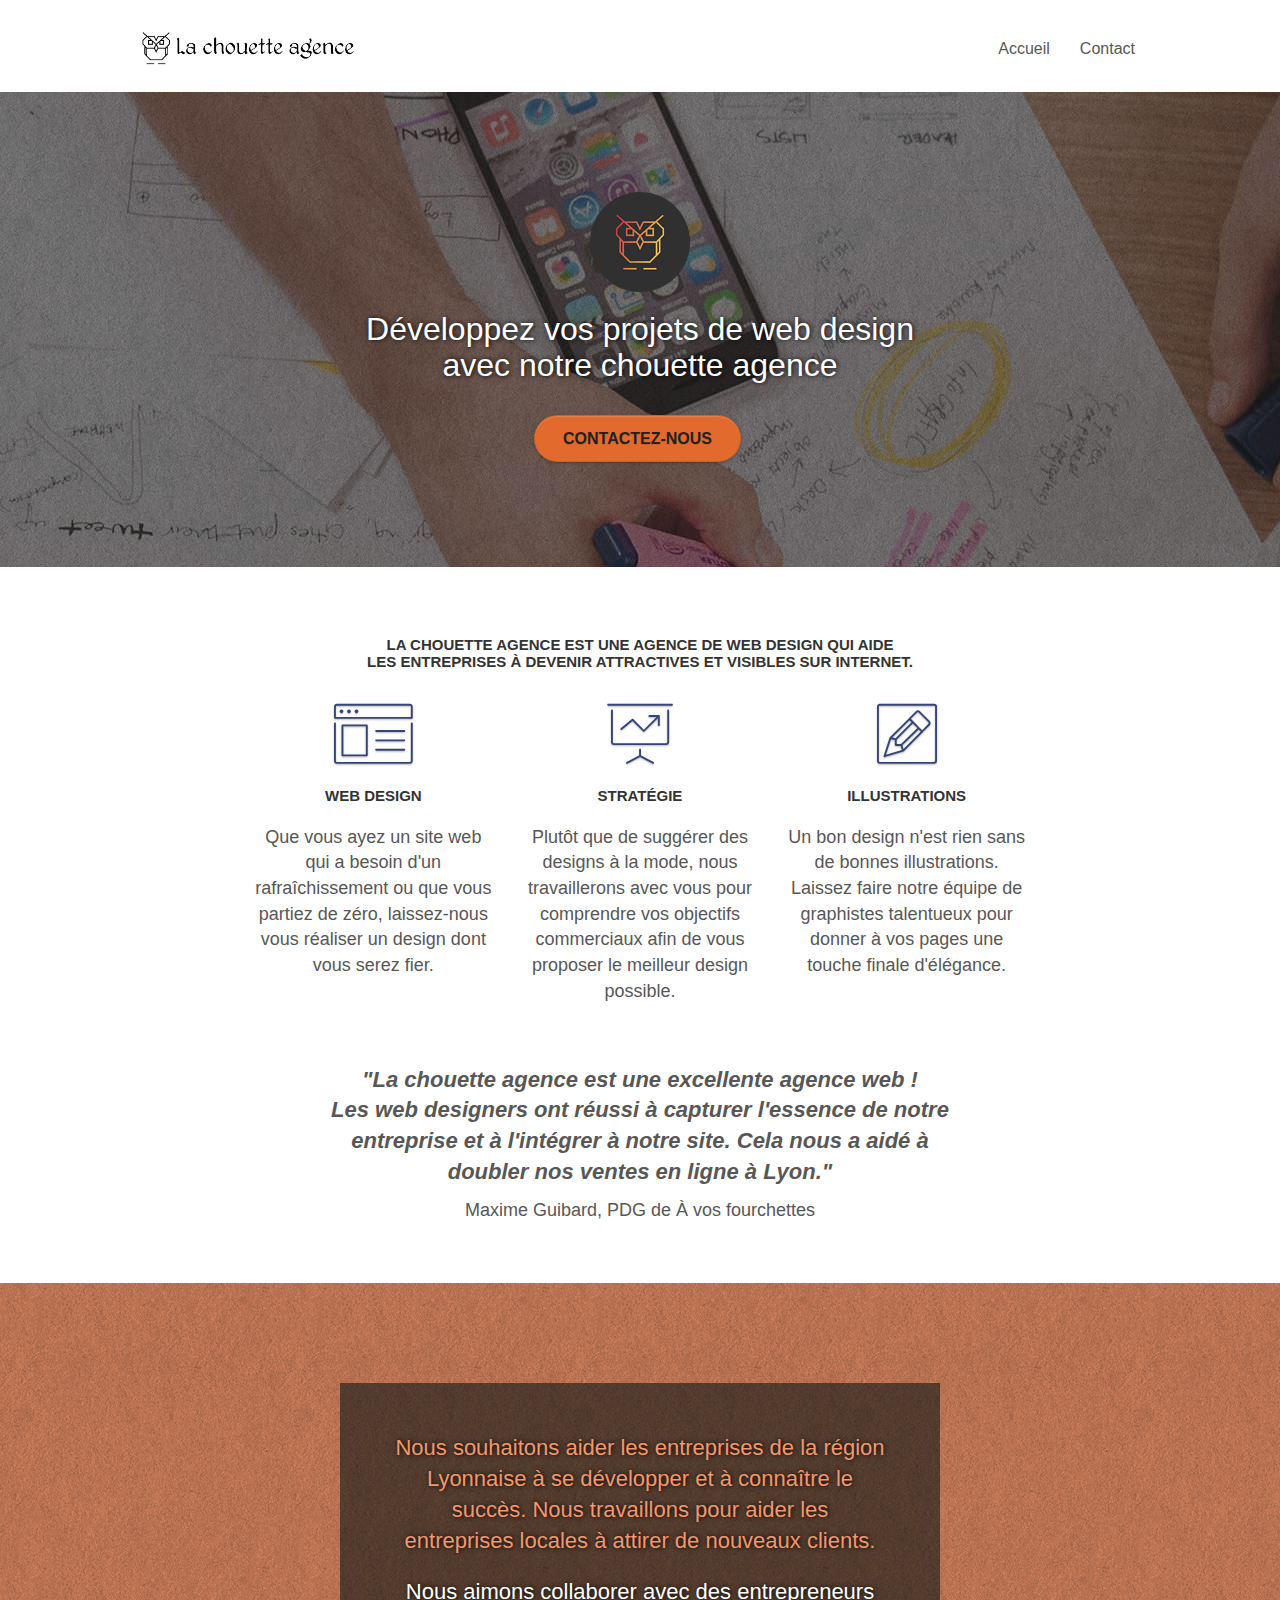
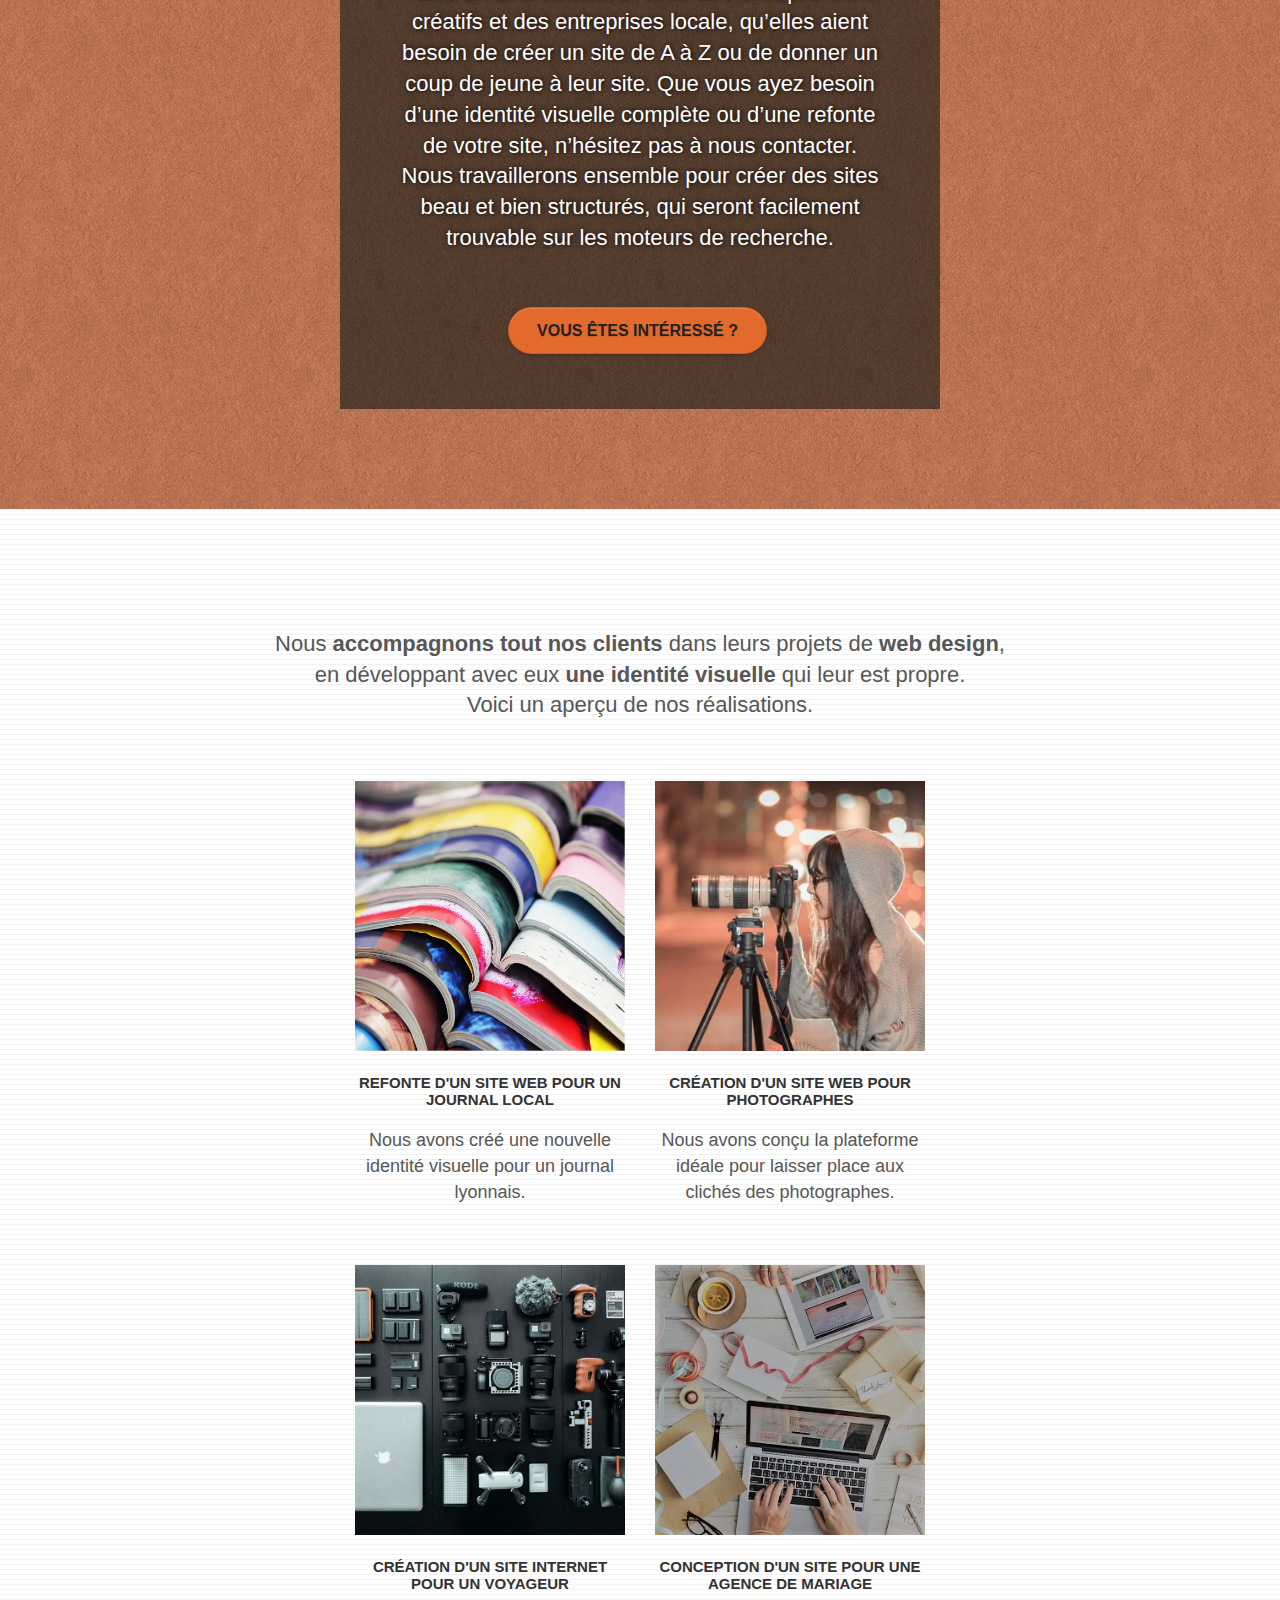
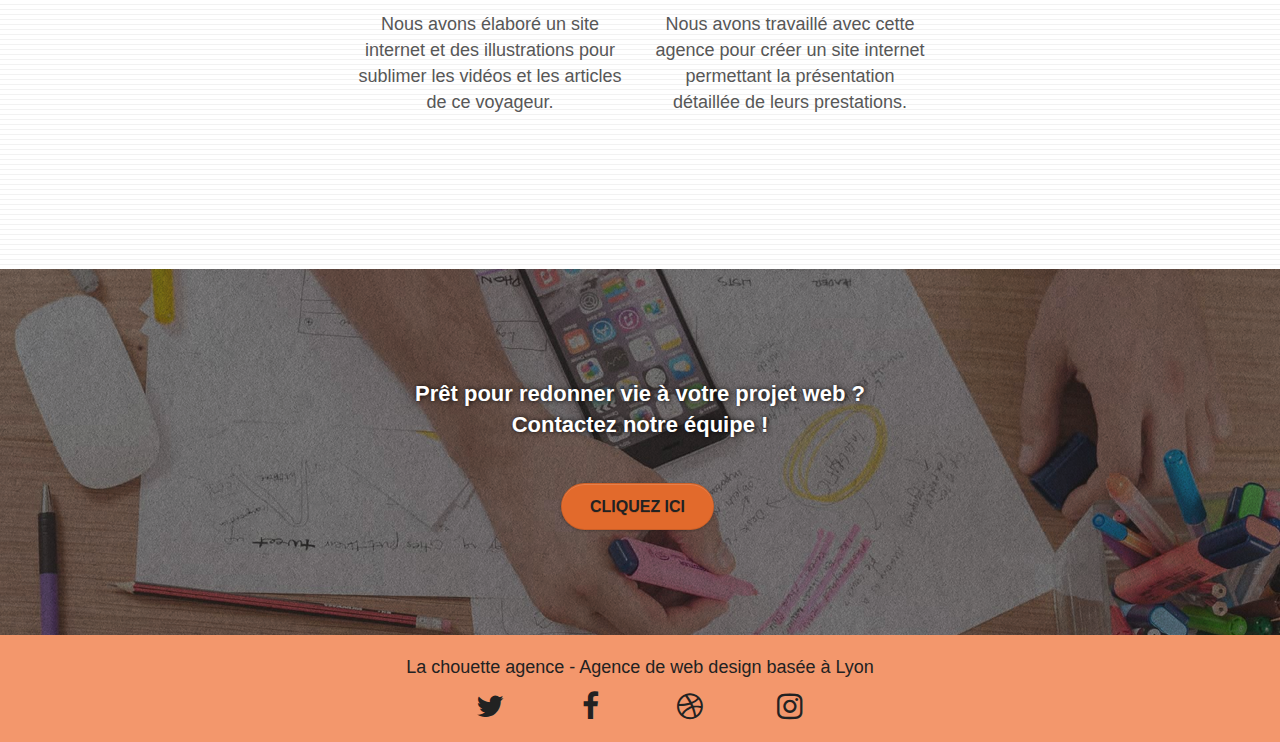
==== commit 2275633f: "màj 21/10" ====
--- a/version-modif/index.html
+++ b/version-modif/index.html
@@ -4,7 +4,7 @@
     <meta charset="utf-8">
 	<title>La chouette agence, entreprise de développement en web design basée à Lyon</title>
     <!-- <meta name="keywords" content="seo, google, site web, site internet, agence design paris, agence design, agence design,agence design,agence design,agence design,agence design,agence design,agence design,agence design"> -->
-    <meta name="description" content="Agence de web design basée à Lyon, accompagnant les entreprises locales dans leur développement numérique.">
+    <meta name="description" content="Agence de web design basée à Lyon, accompagnant les entreprises locales dans le développement de leur identité visuelle.">
     <meta name="viewport" content="width=device-width, initial-scale=1.0, viewport-fit=cover">
     
 	<link rel="shortcut icon" type="image/png" href="favicon.jpg"> 
@@ -33,7 +33,7 @@
 		<div class="container bloc-sm">
 			<nav class="navbar row">
 				<div class="navbar-header">
-					<a class="navbar-brand" href="index.html"><img src="img-compressed/la-chouette-agence.png" alt="Logo de la chouette agence, accompagnement en web design" height="40" /></a>
+					<a class="navbar-brand" href="index.html"><img src="img-compressed/la-chouette-agence.png" alt="Logo de la chouette agence, accompagnement et développement en web design" height="40" /></a>
 				</div>
 				<section class="collapse navbar-collapse navbar-1 special-dropdown-nav">
 					<ul class="site-navigation nav navbar-nav">
@@ -55,13 +55,13 @@
 		<div class="container bloc-lg">
 			<div class="row tight-width-whitespace">
 				<div class="col-sm-12">
-					<img src="../version-modif/img-compressed/logo.png" class="center-block image-resize-mode" width="100" alt="Logo de La chouette agence, web design à Lyon" />
-					<h1 class="text-center hero-bloc-text tc-white ">
-						Le web design de votre entreprise, <br>
-						avec notre agence basée à Lyon.
+					<img src="../version-modif/img-compressed/logo.png" class="center-block image-resize-mode" width="100" alt="Logo de La chouette agence, entreprise de web design basé à Lyon" />
+					<h1 class="text-center hero-bloc-text tc-white" style="color: #fff!important;">
+						Développez vos projets de web design <br>
+						avec notre chouette agence
 					</h1>
 					<div class="text-center">
-						<a href="../version-modif/page2.html" class="btn btn-lg btn-clean btn-rd cta-hero btn-atomic-tangerine" id="cta-hero">Contactez-nous</a>
+						<a href="../version-modif/page2.html" class="btn btn-lg btn-clean btn-rd cta-hero btn-atomic-tangerine">Contactez-nous</a>
 					</div>
 				</div>
 			</div>
@@ -163,14 +163,15 @@
 			<div class="row">
 				<section class="col-sm-12 text-center">
 					<!-- <img alt="agence web, agence web paris, web design paris, stratégie web" src="img/title2.png" /> -->
-					<h3>Nous travaillons avec beaucoup de clients, <br>
-						voici nos réalisations.
+					<h3>Nous <strong>accompagnons tout nos clients</strong> dans leurs projets de <strong>web design</strong>, <br>
+						en développant avec eux <strong>une identité visuelle</strong> qui leur est propre. <br> 
+						Voici un aperçu de nos réalisations.
 					</h3> 
 				</section>
 			</div>
 			<div class="row tight-width-whitespace portfolio-row">
 				<section class="col-sm-6">
-					<a href="#" data-lightbox="img-compressed/1.jpg" data-gallery-id="gallery-1" data-caption="Refonte d'un site web pour un journal local" data-frame="snapshot-lb"><img src="img-compressed/1.jpg" alt="paris web design logo agence web meilleure agence et refonte site web journal" class="img-responsive portfolio-thumb" /></a>
+					<a href="#" data-lightbox="img-compressed/1.jpg" data-gallery-id="gallery-1" data-caption="Refonte d'un site web pour un journal local" data-frame="snapshot-lb"><img src="img-compressed/1.jpg" alt="Photographie illustrant un projet de refonte d'un site web pour un journal local" class="img-responsive portfolio-thumb" /></a>
 					<h2 class="mg-md text-center">
 						Refonte d'un site web pour un journal local
 					</h2>
@@ -179,7 +180,7 @@
 					</p>
 				</section>
 				<section class="col-sm-6">
-					<a href="#" data-lightbox="img-compressed/2.jpg" data-gallery-id="gallery-1" data-caption="Création d'un site web pour photographes" data-frame="snapshot-lb"><img src="img-compressed/2.jpg" class="img-responsive portfolio-thumb" alt="paris web design logo agence web meilleure agence, Création d'un site web pour photographes" /></a>
+					<a href="#" data-lightbox="img-compressed/2.jpg" data-gallery-id="gallery-1" data-caption="Création d'un site web pour photographes" data-frame="snapshot-lb"><img src="img-compressed/2.jpg" class="img-responsive portfolio-thumb" alt="Photographie illustrant un projet de création d'un site web pour photographes" /></a>
 					<h2 class="mg-md text-center">
 						Création d'un site web pour photographes
 					</h2>
@@ -190,7 +191,7 @@
 			</div>
 			<div class="row tight-width-whitespace portfolio-row">
 				<section class="col-sm-6">
-					<a href="#" data-lightbox="img-compressed/3.bmp" data-gallery-id="gallery-1" data-caption="Création d'un site internet pour un voyageur" data-frame="snapshot-lb"><img src="img-compressed/3.bmp" class="img-responsive portfolio-thumb" alt="paris web design logo agence web meilleure agence, Création d'un site web pour voyageur"/></a>
+					<a href="#" data-lightbox="img-compressed/3.bmp" data-gallery-id="gallery-1" data-caption="Création d'un site internet pour un voyageur" data-frame="snapshot-lb"><img src="img-compressed/3.bmp" class="img-responsive portfolio-thumb" alt="Photographie illustrant un projet de création d'un site web pour voyageur"/></a>
 					<h2 class="mg-md text-center">
 						Création d'un site internet pour un voyageur
 					</h2>
@@ -199,7 +200,7 @@
 					</p>
 				</section>
 				<section class="col-sm-6">
-					<a href="#" data-lightbox="img-compressed/4.bmp" data-gallery-id="gallery-1" data-caption="Conception d'un site pour une agence de mariage" data-frame="snapshot-lb"><img src="img-compressed/4.bmp" class="img-responsive portfolio-thumb" alt="paris web design logo agence web meilleure agence, Création d'un site web pour agence de mariage" /></a>
+					<a href="#" data-lightbox="img-compressed/4.bmp" data-gallery-id="gallery-1" data-caption="Conception d'un site pour une agence de mariage" data-frame="snapshot-lb"><img src="img-compressed/4.bmp" class="img-responsive portfolio-thumb" alt="Photographie illustrant un projet de création d'un site web pour agence de mariage" /></a>
 					<h2 class="mg-md text-center">
 						Conception d'un site pour une agence de mariage
 					</h2>
@@ -216,12 +217,12 @@
 	<article aria-label="bloc-5-cta" class="bloc bgc-dark-slate-blue bg-banniere d-bloc bloc-bg-texture texture-paper" id="bloc-5-cta">
 		<div class="container bloc-lg">
 			<section class="row">
-				<h3 class="mg-md text-center tc-white">
-					Prêt pour redonner vie à votre projet ? <br>
+				<h3 class="mg-md text-center tc-white" style="font-weight: bold; color: #fff!important;">
+					Prêt pour redonner vie à votre projet web ? <br>
 					Contactez notre équipe !
 				</h3>
 				<figure class="col-sm-12 text-center">
-					<a href="../version modifié/page2.html" class="btn btn-atomic-tangerine btn-clean btn-rd btn-lg cta-hero">Cliquez ici</a>
+					<a href="../version modifié/page2.html" class="btn btn-atomic-tangerine btn-clean btn-rd btn-lg cta-hero" alt="contact-link" >Cliquez ici</a>
 				</figure>
 			</section>
 		</div>
@@ -239,22 +240,30 @@
 					<div class="row row-no-gutters social">
 						<figure class="col-sm-3">
 							<div class="text-center">
-								<a class="social" href="../version modifié/index.html"><span class="fa fa-twitter icon-md"></span></a>
-							</div>
-						</figure>
-						<figure class="col-sm-3">
-							<div class="text-center">
-								<a class="social" href="../version modifié/index.html"><span class="fa fa-facebook icon-md"></span></a>
-							</div>
-						</figure>
-						<figure class="col-sm-3">
-							<div class="text-center">
-								<a class="social" href="../version modifié/index.html"><span class="fa fa-dribbble icon-md"></span></a>
-							</div>
-						</figure>
-						<figure class="col-sm-3">
-							<div class="text-center">
-								<a class="social" href="../version modifié/index.html"><span class="fa fa-instagram icon-md"></span></a>
+								<a class="social" aria-label="social-empty-link" href="#">
+									<i class="fa fa-twitter icon-md"></i>
+								</a>
+							</div>
+						</figure>
+						<figure class="col-sm-3">
+							<div class="text-center">
+								<a class="social" aria-label="social-empty-link" href="#">
+									<i class="fa fa-facebook icon-md"></i>
+								</a>
+							</div>
+						</figure>
+						<figure class="col-sm-3">
+							<div class="text-center">
+								<a class="social" aria-label="social-empty-link" href="#">
+									<i class="fa fa-dribbble icon-md"></i>
+								</a>
+							</div>
+						</figure>
+						<figure class="col-sm-3">
+							<div class="text-center">
+								<a class="social" aria-label="social-empty-link" href="#">
+									<i class="fa fa-instagram icon-md"></i>
+								</a>
 							</div>
 						</figure>
 				</section>
--- a/version-modif/style.css
+++ b/version-modif/style.css
@@ -268,9 +268,9 @@
     margin-top: 30px;
 }
 
-.voffset-lg {
+/* .voffset-lg {
     margin-top: 80px;
-}
+} */
 
 .row-no-gutters {
     margin-right: 0;
@@ -713,6 +713,10 @@
     margin: auto auto auto auto;
 }
 
+.social i {
+    color: #222222!important;
+}
+
 h3 {
     font-size: 22px;
     line-height: 1.4em;
@@ -769,7 +773,6 @@
 .black-background {
     background-color: rgba(51, 48, 42, 0.7);
     padding: 40px 40px 40px 40px;
-    border-radius: 1rem;
 }
 
 /* .bold-link {
